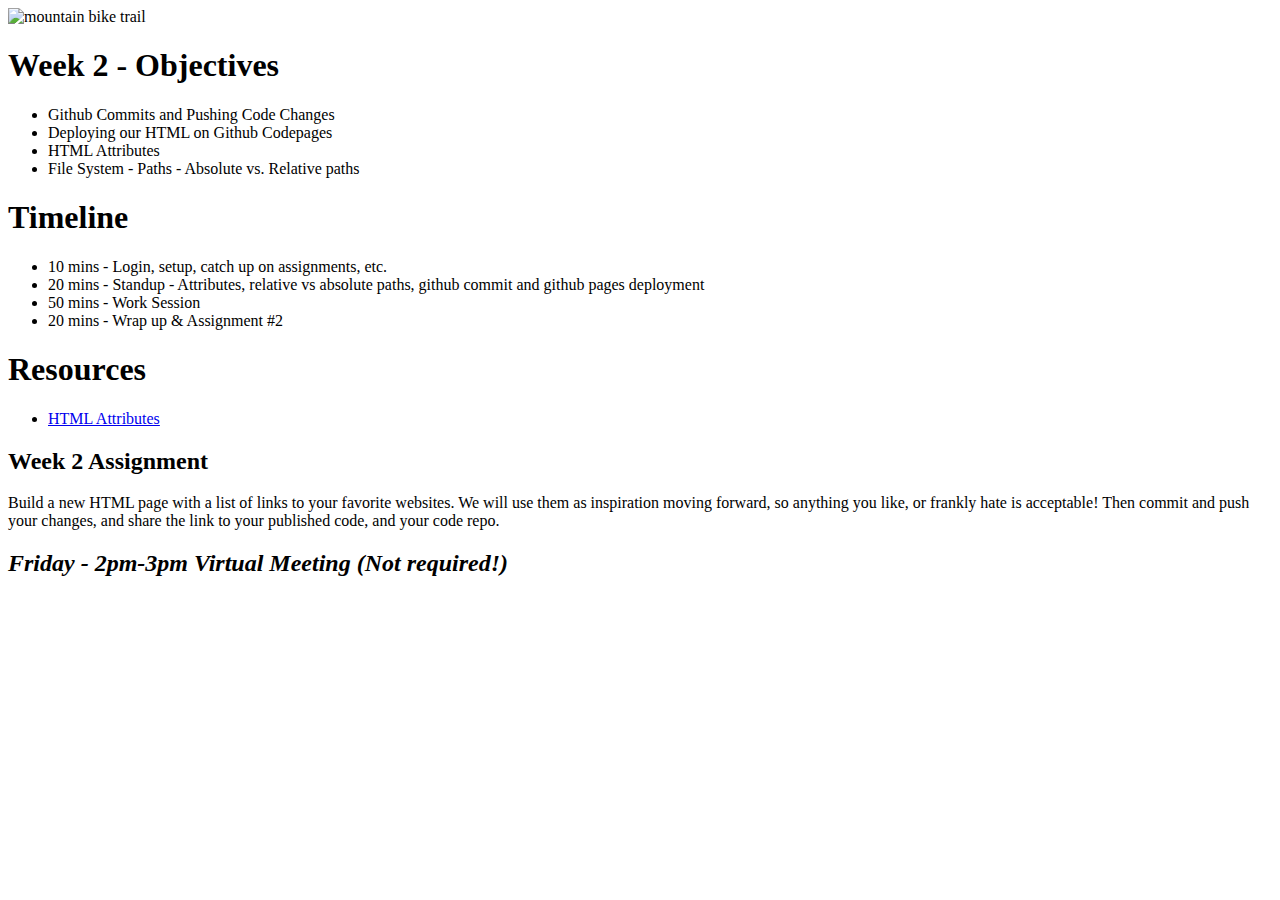
==== week2.html @ 1e478441 "added links to index, added resource week 2" ====
<!DOCTYPE html>
<html lang="en">
<head>
    <meta charset="UTF-8">
    <meta name="viewport" content="width=device-width, initial-scale=1.0">
    <title>Week 2 Objectives</title>
</head>
<body>
    <img src="mtb.jpg" alt="mountain bike trail" />
    <h1 title="heading">Week 2 - Objectives</h1>
    <ul>
        <li>Github Commits and Pushing Code Changes</li>
        <li>Deploying our HTML on Github Codepages</li>
        <li>HTML Attributes</li>
        <li>File System - Paths - Absolute vs. Relative paths</li>
    </ul>

    <h1>Timeline</h1>
    <ul>
        <li>10 mins - Login, setup, catch up on assignments, etc.</li>
        <li>20 mins - Standup - Attributes, relative vs absolute paths, github commit and github pages deployment </li>
        <li>50 mins - Work Session</li>
        <li>20 mins - Wrap up & Assignment #2</li>
    </ul>

    <h1>Resources</h1>
    <ul>
        <li><a href="https://www.w3schools.com/html/html_attributes.asp">HTML Attributes</a></li>
    </ul>

    <h2>Week 2 Assignment</h2>
    <p>Build a new HTML page with a list of links to your favorite websites. We will use them as inspiration moving forward, so anything you like, or frankly hate is acceptable! Then commit and push your changes, and share the link to your published code, and your code repo.</p>
    
    <h2><em>Friday - 2pm-3pm Virtual Meeting (Not required!)</em></h2>
</body>
</html>
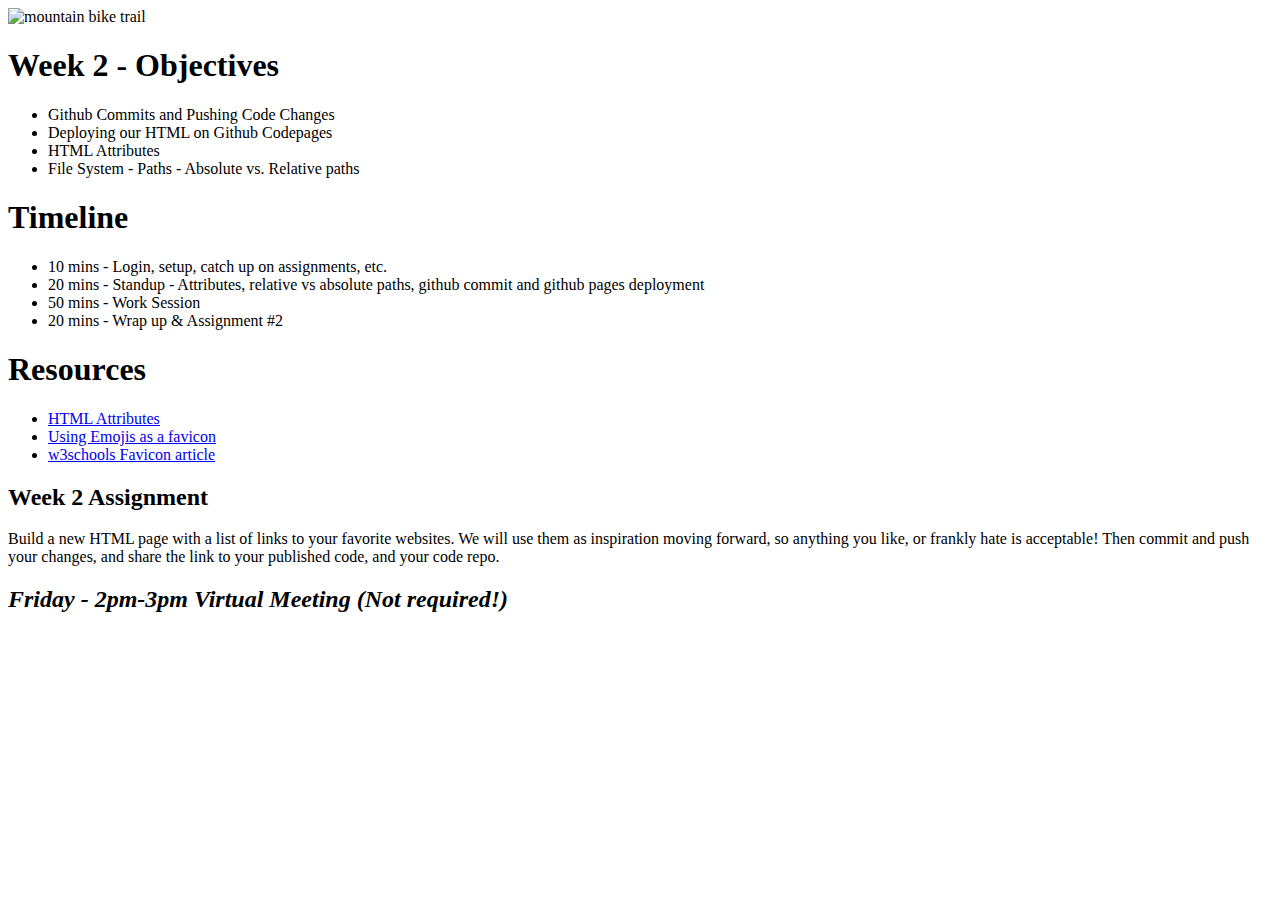
==== commit 6b2a2114: "adding favicon and favicon resources" ====
--- a/week2.html
+++ b/week2.html
@@ -3,6 +3,8 @@
 <head>
     <meta charset="UTF-8">
     <meta name="viewport" content="width=device-width, initial-scale=1.0">
+    
+    <link rel="icon" href="data:image/svg+xml,<svg xmlns=%22http://www.w3.org/2000/svg%22 viewBox=%220 0 110 110%22><text y=%22.9em%22 font-size=%2290%22>🤡</text></svg>">
     <title>Week 2 Objectives</title>
 </head>
 <body>
@@ -26,6 +28,8 @@
     <h1>Resources</h1>
     <ul>
         <li><a href="https://www.w3schools.com/html/html_attributes.asp">HTML Attributes</a></li>
+        <li><a href="https://css-tricks.com/emoji-as-a-favicon/">Using Emojis as a favicon</a></li>
+        <li><a href="https://www.w3schools.com/html/html_favicon.asp">w3schools Favicon article</a></li>
     </ul>
 
     <h2>Week 2 Assignment</h2>
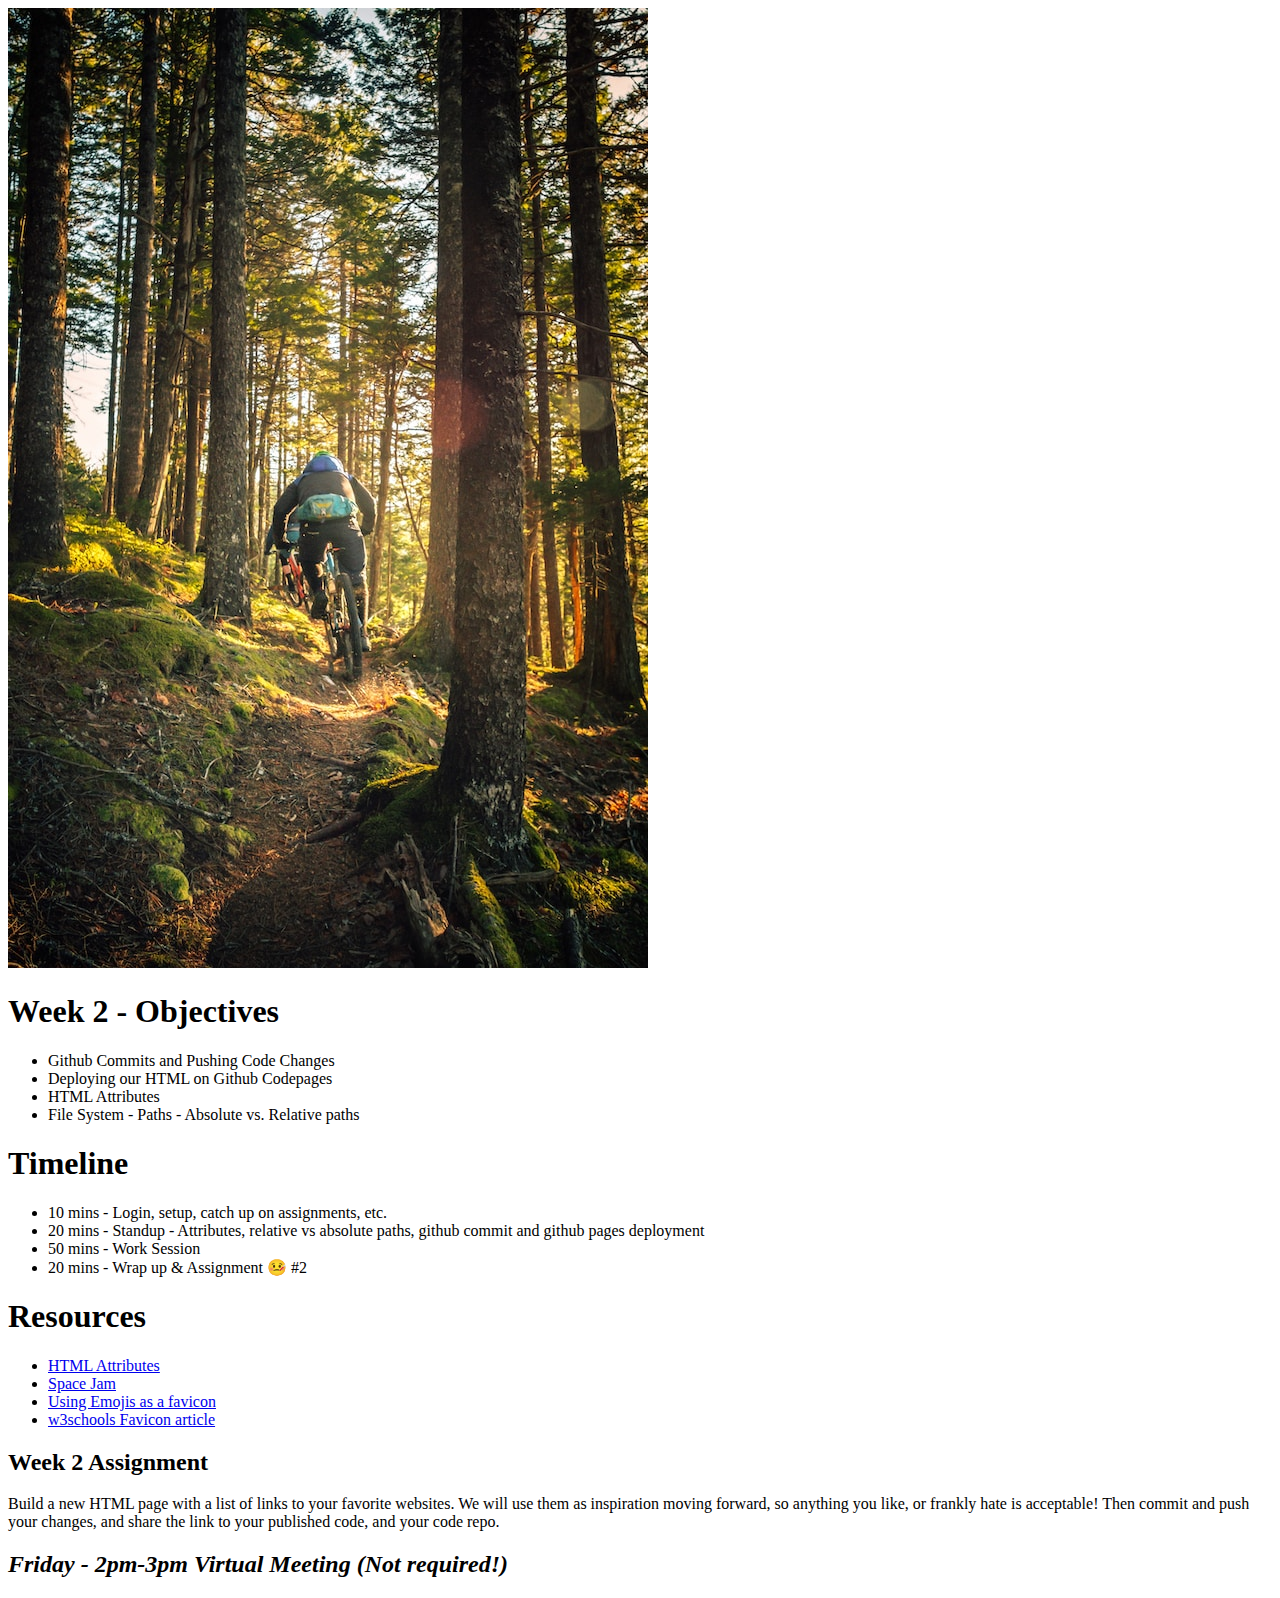
==== commit 2ef5562d: "adding images" ====
--- a/week2.html
+++ b/week2.html
@@ -4,11 +4,11 @@
     <meta charset="UTF-8">
     <meta name="viewport" content="width=device-width, initial-scale=1.0">
     
-    <link rel="icon" href="data:image/svg+xml,<svg xmlns=%22http://www.w3.org/2000/svg%22 viewBox=%220 0 110 110%22><text y=%22.9em%22 font-size=%2290%22>🤡</text></svg>">
+    <link rel="icon" href="data:image/svg+xml,<svg xmlns=%22http://www.w3.org/2000/svg%22 viewBox=%220 0 110 110%22><text y=%22.9em%22 font-size=%2290%22>🎆</text></svg>">
     <title>Week 2 Objectives</title>
 </head>
 <body>
-    <img src="mtb.jpg" alt="mountain bike trail" />
+    <img src="images/mtb.jpg" alt="mountain bike trail" />
     <h1 title="heading">Week 2 - Objectives</h1>
     <ul>
         <li>Github Commits and Pushing Code Changes</li>
@@ -22,12 +22,13 @@
         <li>10 mins - Login, setup, catch up on assignments, etc.</li>
         <li>20 mins - Standup - Attributes, relative vs absolute paths, github commit and github pages deployment </li>
         <li>50 mins - Work Session</li>
-        <li>20 mins - Wrap up & Assignment #2</li>
+        <li>20 mins - Wrap up & Assignment 🤒 #2</li>
     </ul>
 
     <h1>Resources</h1>
     <ul>
         <li><a href="https://www.w3schools.com/html/html_attributes.asp">HTML Attributes</a></li>
+        <li><a href="https://www.spacejam.com/1996/cmp/jamcentral/jamcentralframes.html">Space Jam</a></li>
         <li><a href="https://css-tricks.com/emoji-as-a-favicon/">Using Emojis as a favicon</a></li>
         <li><a href="https://www.w3schools.com/html/html_favicon.asp">w3schools Favicon article</a></li>
     </ul>
